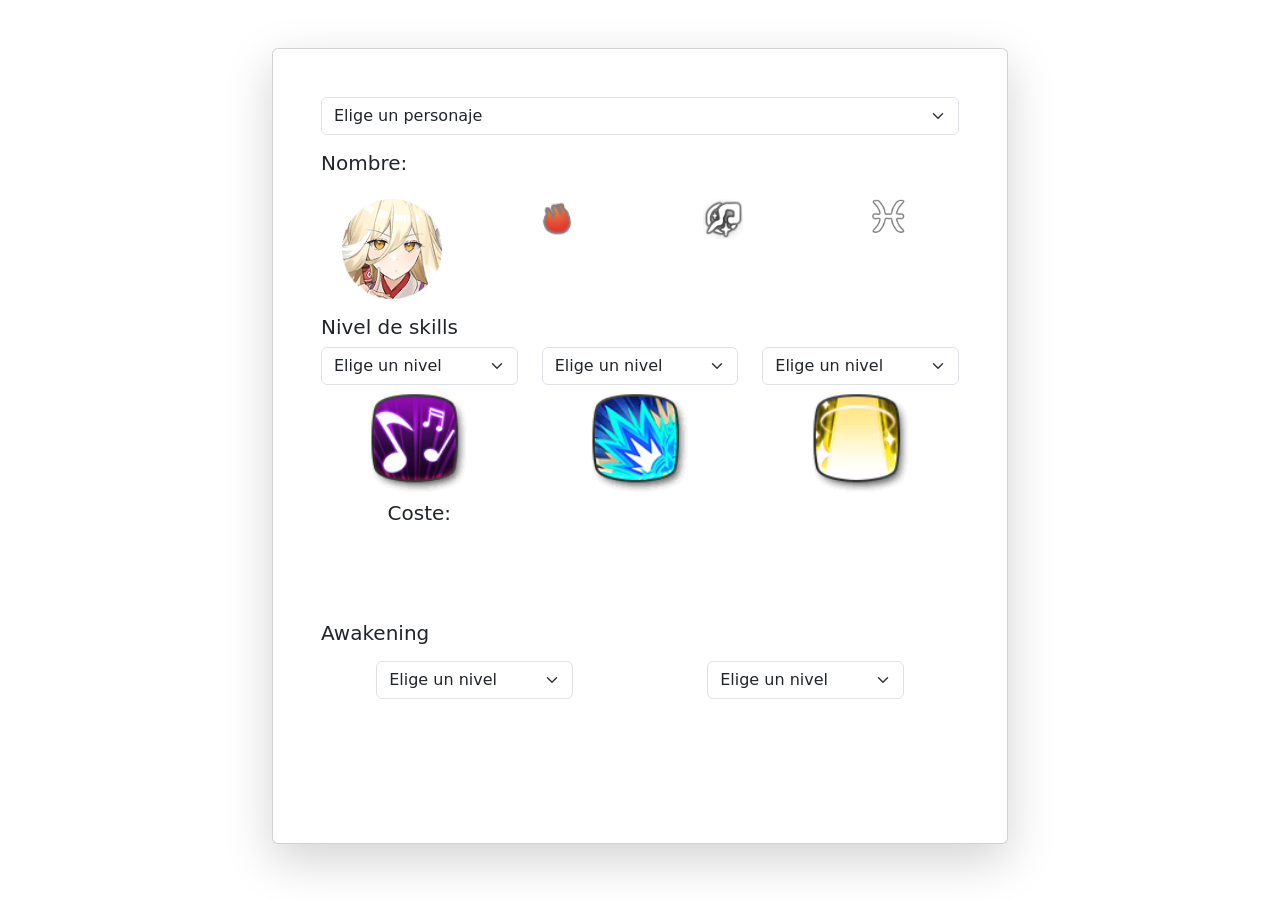
==== index.html @ d9f538ff "Initial Commit" ====
<!DOCTYPE html>
<html lang="es">
<head>
    <meta charset="UTF-8">
    <title>Calculadora de Nivel</title>
    <link href="https://cdn.jsdelivr.net/npm/bootstrap@5.3.3/dist/css/bootstrap.min.css" rel="stylesheet"
          integrity="sha384-QWTKZyjpPEjISv5WaRU9OFeRpok6YctnYmDr5pNlyT2bRjXh0JMhjY6hW+ALEwIH" crossorigin="anonymous">

</head>
<body>
<div class="container py-5">
    <div class="row justify-content-center">
        <div class="col-md-8">
            <div class="card shadow-lg">
                <div class="card-body p-5">
                    <select class="form-select" id="selectorPersonaje">
                        <option>Elige un personaje</option>
                    </select>
                    <h5 class="mt-3">Nombre: <span id="nombrePersonaje"></span></h5>
                    <div class="row" id="contenedorEstrellas"></div>

                    <div class="row mt-3">
                        <div class="col-3 text-center">
                            <img src="pj/npc1215_s.png" alt="Personaje" style="width: 100px; height: 100px;"
                                 id="personaje-img">
                        </div>
                        <div class="col-3 text-center">
                            <img src="img/cm_icon_profire.png" alt="Elemento" style="width: 40px; height: 40px;"
                                 id="elemento-img">
                            <p id="elemento-info"></p>
                        </div>
                        <div class="col-3 text-center">
                            <img src="clase/cm_icon_role_manauser_b.png" alt="Clase" style="width: 40px; height: 40px;"
                                 id="clase-img">
                            <p id="clase-info"></p>
                        </div>
                        <div class="col-3 text-center">
                            <img src="horoscopo/cm_icon_zodiac_fish.png" alt="Horóscopo"
                                 style="width: 40px; height: 40px;" id="horoscopo-img">
                            <p id="horoscopo-info"></p>
                        </div>

                    </div>

                    <h5 class="mt-3">Nivel de skills</h5>
                    <div class="row text-center mt-2">
                        <div class="col-4">
                            <select class="form-select" id="nivelS1">
                                <option>Elige un nivel</option>
                                <option value="1">1</option>
                                <option value="2">2</option>
                                <option value="3">3</option>
                                <option value="4">4</option>
                                <option value="5">5</option>
                            </select>
                            <img src="skill/sk_m0023_d.png" class="mt-2"
                                 style="display: block; margin: auto; width: 100px; height: 100px;"
                                 id="imgS1">
                            <h5 class="mt-2">Coste:</h5>
                        </div>
                        <div class="col-4">
                            <select class="form-select" id="nivelS2">
                                <option>Elige un nivel</option>
                                <option value="1">1</option>
                                <option value="2">2</option>
                                <option value="3">3</option>
                                <option value="4">4</option>
                                <option value="5">5</option>
                            </select>
                            <img src="skill/sk_m0024_i.png" class="mt-2"
                                 style="display: block; margin: auto; width: 100px; height: 100px;"
                                 id="imgS2">
                        </div>
                        <div class="col-4">
                            <select class="form-select" id="nivelS3">
                                <option>Elige un nivel</option>
                                <option value="1">1</option>
                                <option value="2">2</option>
                                <option value="3">3</option>
                                <option value="4">4</option>
                                <option value="5">5</option>
                            </select>
                            <img src="skill/sk_m0026_l.png" class="mt-2"
                                 style="display: block; margin: auto; width: 100px; height: 100px;"
                                 id="imgS3">
                        </div>
                    </div>
                    <div class="row text-center mt-2">
                        <div class="col-4">

                        </div>
                        <div class="col-4">

                        </div>
                        <div class="col-4">

                        </div>
                    </div>
                    <div class="row mt-4 text-center">
                        <div class="col">
                            <img src="" class="img-fluid my-2" style="max-width: 50px; height: auto;" id="imgMolagora">
                            <p id="costeMolagora"></p>
                        </div>
                        <div class="col">
                            <img src="" class="img-fluid my-2" style="max-width: 50px; height: auto;" id="imgMatSkill">
                            <p id="costeMatSkill"></p>
                        </div>
                        <div class="col">
                            <img src="" class="img-fluid my-2" style="max-width: 50px; height: auto;" id="imgMatMax">
                            <p id="costeMatMax"></p>
                        </div>
                    </div>
                    <div class="mt-3">
                        <h5>Awakening</h5>
                        <div class="row justify-content-around mt-3">
                            <div class="col-4">
                                <select class="form-select" id="AwakeningInicial">
                                    <option>Elige un nivel</option>
                                    <option value="0">0</option>
                                    <option value="1">1</option>
                                    <option value="2">2</option>
                                    <option value="3">3</option>
                                    <option value="4">4</option>
                                    <option value="5">5</option>
                                    <option value="6">6</option>
                                </select>

                            </div>
                            <div class="col-4">
                                <select class="form-select" id="AwakeningFinal">
                                    <option>Elige un nivel</option>
                                    <option value="1">1</option>
                                    <option value="2">2</option>
                                    <option value="3">3</option>
                                    <option value="4">4</option>
                                    <option value="5">5</option>
                                    <option value="6">6</option>
                                </select>
                            </div>
                        </div>
                        <div class="row justify-content-around">
                            <div class="col-4">
                                <div id="imgAwakeningInicial" class="mt-2 ms-5 d-flex"></div>
                            </div>
                            <div class="col-4">
                                <div id="imgAwakeningFinal" class="mt-2 ms-5 d-flex"></div>
                            </div>
                        </div>


                        <div class="row mt-5 justify-content-around">
                            <div class="col text-center">
                                <img src="" class="img-fluid" id="imgRunaMenor" style="max-width: 50px; height: auto;">
                                <p style="font-weight: bold; font-size: larger" id="totalGemasLv1"></p>
                            </div>
                            <div class="col text-center">
                                <img src="" class="img-fluid" id="imgRunaMedia" style="max-width: 50px; height: auto;">
                                <p style="font-weight: bold; font-size: larger" id="totalGemasLv2"></p>
                            </div>
                            <div class="col text-center">
                                <img src="" class="img-fluid" id="imgRunaMayor" style="max-width: 50px; height: auto;">
                                <p style="font-weight: bold; font-size: larger" id="totalGemasLv3"></p>
                            </div>
                            <div class="col text-center">
                                <img src="" class="img-fluid" id="imgMatAwakening"
                                     style="max-width: 50px; height: auto;">
                                <p style="font-weight: bold; font-size: larger" id="totalAwakening"></p>
                            </div>
                            <div class="col text-center">
                                <img src="" class="img-fluid" id="imgMatMax2" style="max-width: 50px; height: auto;">
                                <p style="font-weight: bold; font-size: larger" id="totalMatMax"></p>
                            </div>
                        </div>
                    </div>
                </div>
            </div>
        </div>
    </div>
</div>

<script src="script.js"></script>
</body>
</html>
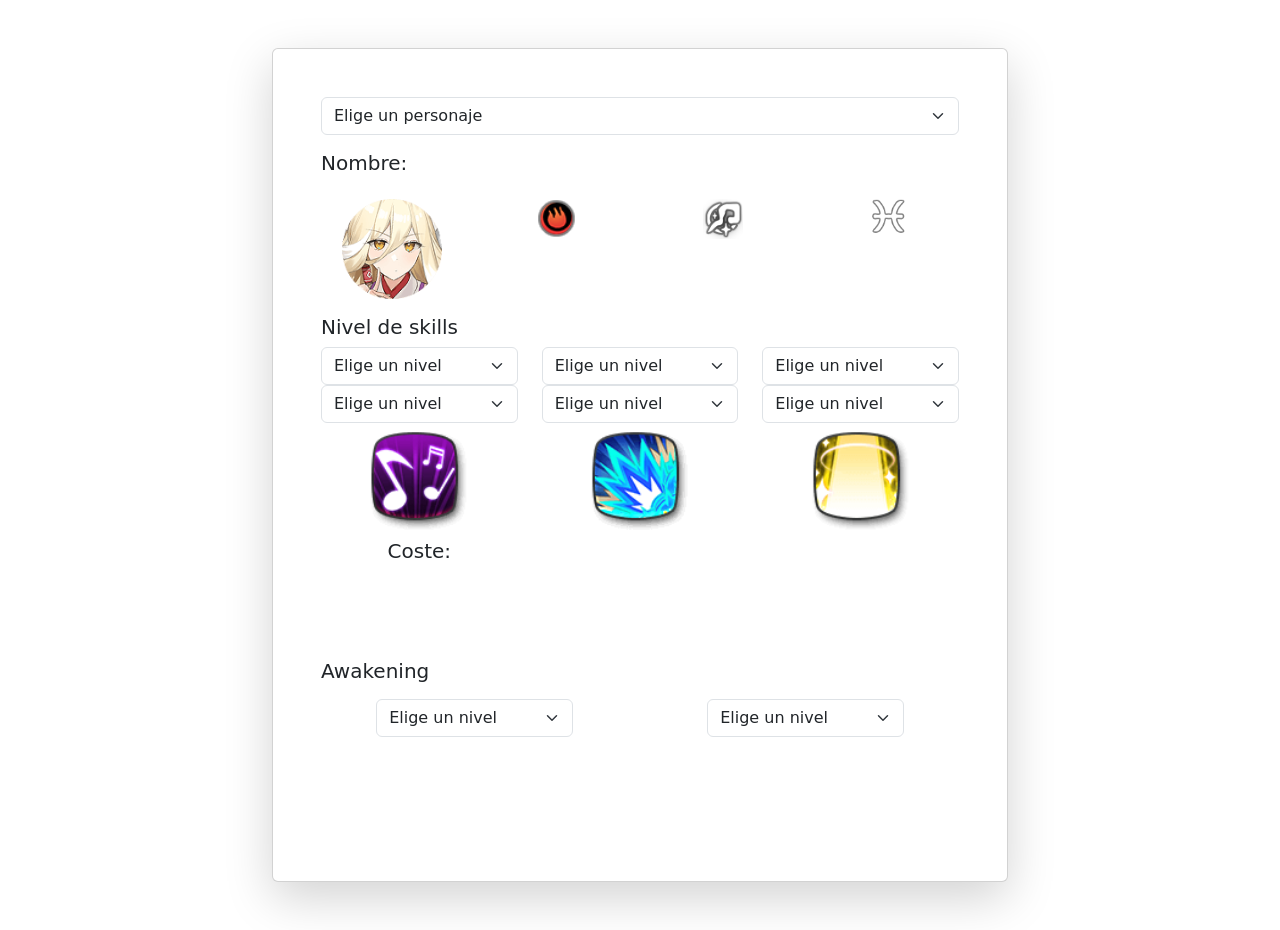
==== commit 7b8a1f7d: "version preliminar" ====
--- a/index.html
+++ b/index.html
@@ -25,7 +25,7 @@
                                  id="personaje-img">
                         </div>
                         <div class="col-3 text-center">
-                            <img src="img/cm_icon_profire.png" alt="Elemento" style="width: 40px; height: 40px;"
+                            <img src="img/cm_icon_promfire.png" alt="Elemento" style="width: 40px; height: 40px;"
                                  id="elemento-img">
                             <p id="elemento-info"></p>
                         </div>
@@ -45,13 +45,11 @@
                     <h5 class="mt-3">Nivel de skills</h5>
                     <div class="row text-center mt-2">
                         <div class="col-4">
-                            <select class="form-select" id="nivelS1">
+                            <select class="form-select" id="nivelS1Inicial">
                                 <option>Elige un nivel</option>
-                                <option value="1">1</option>
-                                <option value="2">2</option>
-                                <option value="3">3</option>
-                                <option value="4">4</option>
-                                <option value="5">5</option>
+                            </select>
+                            <select class="form-select" id="nivelS1Final">
+                                <option>Elige un nivel</option>
                             </select>
                             <img src="skill/sk_m0023_d.png" class="mt-2"
                                  style="display: block; margin: auto; width: 100px; height: 100px;"
@@ -59,26 +57,22 @@
                             <h5 class="mt-2">Coste:</h5>
                         </div>
                         <div class="col-4">
-                            <select class="form-select" id="nivelS2">
+                            <select class="form-select" id="nivelS2Inicial">
                                 <option>Elige un nivel</option>
-                                <option value="1">1</option>
-                                <option value="2">2</option>
-                                <option value="3">3</option>
-                                <option value="4">4</option>
-                                <option value="5">5</option>
+                            </select>
+                            <select class="form-select" id="nivelS2Final">
+                                <option>Elige un nivel</option>
                             </select>
                             <img src="skill/sk_m0024_i.png" class="mt-2"
                                  style="display: block; margin: auto; width: 100px; height: 100px;"
                                  id="imgS2">
                         </div>
                         <div class="col-4">
-                            <select class="form-select" id="nivelS3">
+                            <select class="form-select" id="nivelS3Inicial">
                                 <option>Elige un nivel</option>
-                                <option value="1">1</option>
-                                <option value="2">2</option>
-                                <option value="3">3</option>
-                                <option value="4">4</option>
-                                <option value="5">5</option>
+                            </select>
+                            <select class="form-select" id="nivelS3Final">
+                                <option>Elige un nivel</option>
                             </select>
                             <img src="skill/sk_m0026_l.png" class="mt-2"
                                  style="display: block; margin: auto; width: 100px; height: 100px;"
@@ -99,15 +93,19 @@
                     <div class="row mt-4 text-center">
                         <div class="col">
                             <img src="" class="img-fluid my-2" style="max-width: 50px; height: auto;" id="imgMolagora">
-                            <p id="costeMolagora"></p>
+                            <p style="font-weight: bold; font-size: larger" id="costeMolagora"></p>
                         </div>
                         <div class="col">
                             <img src="" class="img-fluid my-2" style="max-width: 50px; height: auto;" id="imgMatSkill">
-                            <p id="costeMatSkill"></p>
+                            <p style="font-weight: bold; font-size: larger" id="costeMatSkill"></p>
                         </div>
                         <div class="col">
                             <img src="" class="img-fluid my-2" style="max-width: 50px; height: auto;" id="imgMatMax">
-                            <p id="costeMatMax"></p>
+                            <p style="font-weight: bold; font-size: larger" id="costeMatMax"></p>
+                        </div>
+                        <div class="col">
+                            <img src="" class="img-fluid my-2" style="max-width: 50px; height: auto;" id="imgOro">
+                            <p style="font-weight: bold; font-size: larger" id="costeOro"></p>
                         </div>
                     </div>
                     <div class="mt-3">
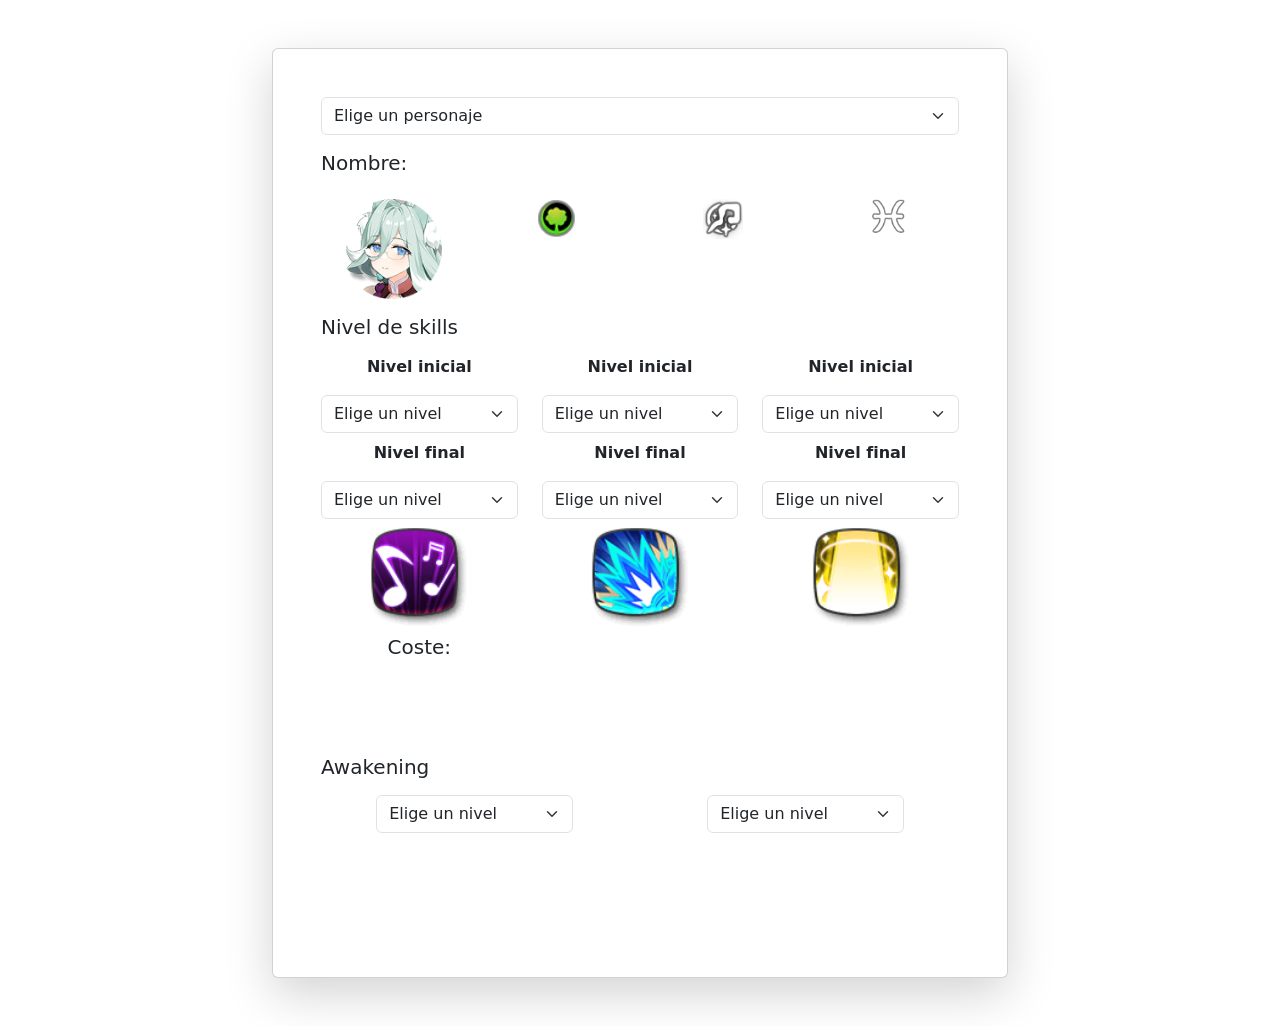
==== commit 182882ef: "favicon" ====
--- a/index.html
+++ b/index.html
@@ -2,10 +2,10 @@
 <html lang="es">
 <head>
     <meta charset="UTF-8">
-    <title>Calculadora de Nivel</title>
+    <title>Epic Seven Farm Calculator</title>
     <link href="https://cdn.jsdelivr.net/npm/bootstrap@5.3.3/dist/css/bootstrap.min.css" rel="stylesheet"
           integrity="sha384-QWTKZyjpPEjISv5WaRU9OFeRpok6YctnYmDr5pNlyT2bRjXh0JMhjY6hW+ALEwIH" crossorigin="anonymous">
-
+    <link rel="shortcut icon" href="favicon.png" type="image/x-icon">
 </head>
 <body>
 <div class="container py-5">
@@ -21,11 +21,11 @@
 
                     <div class="row mt-3">
                         <div class="col-3 text-center">
-                            <img src="pj/npc1215_s.png" alt="Personaje" style="width: 100px; height: 100px;"
+                            <img src="pj/npc1209_s.png" alt="Personaje" style="width: 100px; height: 100px;"
                                  id="personaje-img">
                         </div>
                         <div class="col-3 text-center">
-                            <img src="img/cm_icon_promfire.png" alt="Elemento" style="width: 40px; height: 40px;"
+                            <img src="img/cm_icon_promwind.png" alt="Elemento" style="width: 40px; height: 40px;"
                                  id="elemento-img">
                             <p id="elemento-info"></p>
                         </div>
@@ -45,9 +45,11 @@
                     <h5 class="mt-3">Nivel de skills</h5>
                     <div class="row text-center mt-2">
                         <div class="col-4">
+                            <p class="mt-2" style="font-weight: bold">Nivel inicial</p>
                             <select class="form-select" id="nivelS1Inicial">
                                 <option>Elige un nivel</option>
                             </select>
+                            <p class="mt-2" style="font-weight: bold">Nivel final</p>
                             <select class="form-select" id="nivelS1Final">
                                 <option>Elige un nivel</option>
                             </select>
@@ -57,9 +59,11 @@
                             <h5 class="mt-2">Coste:</h5>
                         </div>
                         <div class="col-4">
+                            <p class="mt-2" style="font-weight: bold">Nivel inicial</p>
                             <select class="form-select" id="nivelS2Inicial">
                                 <option>Elige un nivel</option>
                             </select>
+                            <p class="mt-2" style="font-weight: bold">Nivel final</p>
                             <select class="form-select" id="nivelS2Final">
                                 <option>Elige un nivel</option>
                             </select>
@@ -68,9 +72,11 @@
                                  id="imgS2">
                         </div>
                         <div class="col-4">
+                            <p class="mt-2" style="font-weight: bold">Nivel inicial</p>
                             <select class="form-select" id="nivelS3Inicial">
                                 <option>Elige un nivel</option>
                             </select>
+                            <p class="mt-2" style="font-weight: bold">Nivel final</p>
                             <select class="form-select" id="nivelS3Final">
                                 <option>Elige un nivel</option>
                             </select>
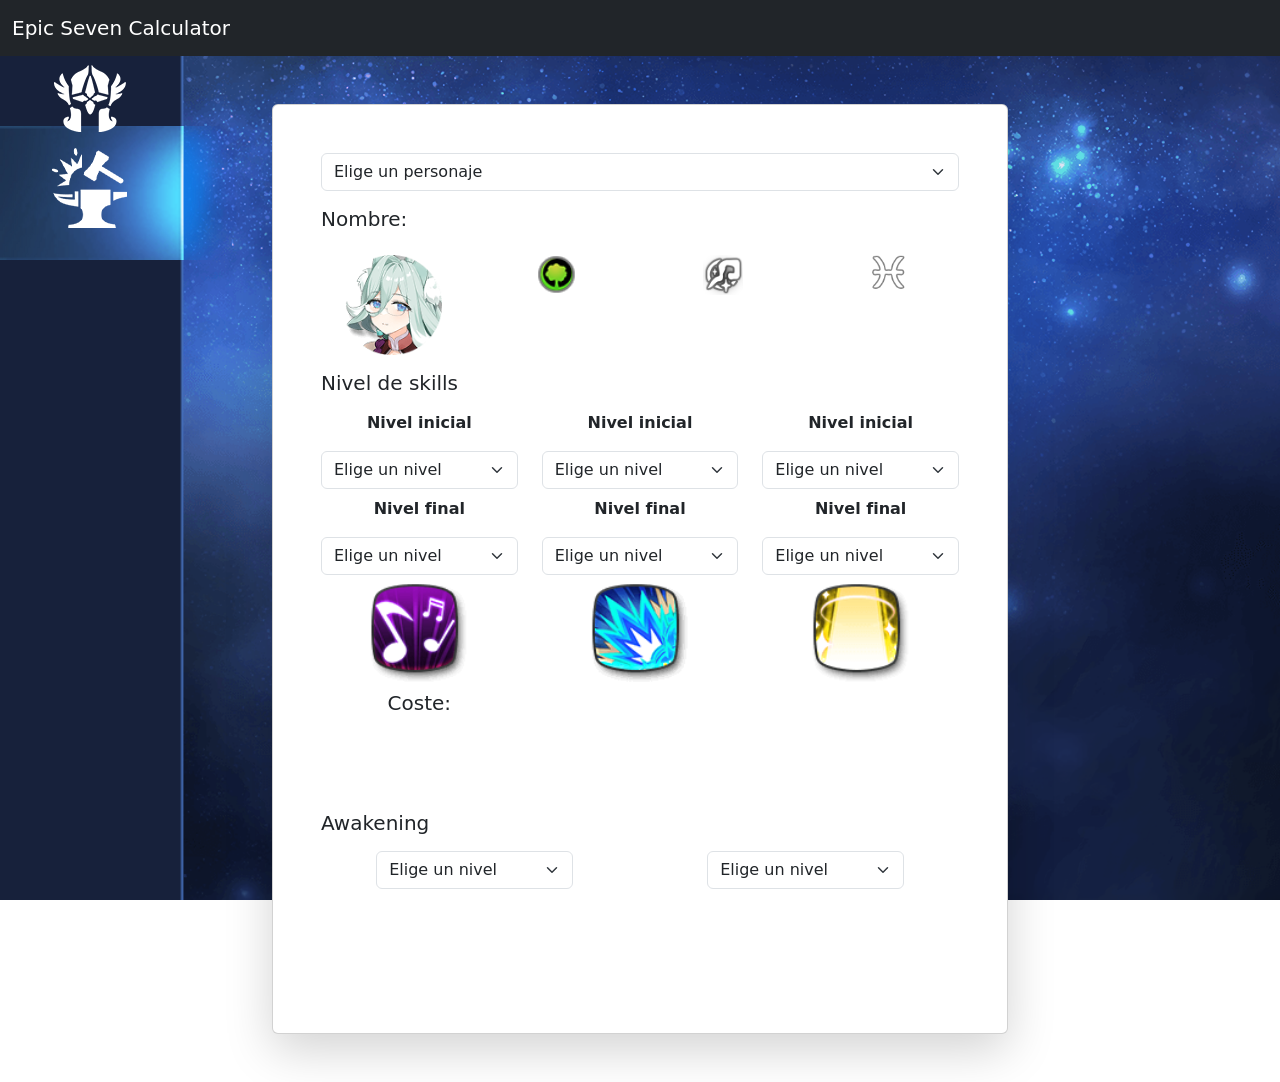
==== commit 06e27baa: "up" ====
--- a/index.html
+++ b/index.html
@@ -6,8 +6,30 @@
     <link href="https://cdn.jsdelivr.net/npm/bootstrap@5.3.3/dist/css/bootstrap.min.css" rel="stylesheet"
           integrity="sha384-QWTKZyjpPEjISv5WaRU9OFeRpok6YctnYmDr5pNlyT2bRjXh0JMhjY6hW+ALEwIH" crossorigin="anonymous">
     <link rel="shortcut icon" href="favicon.png" type="image/x-icon">
+    <link href="./estilos.css" rel="stylesheet" >
 </head>
-<body>
+<body style="background-image: url('img/base_unit_blue.png'); background-size: cover; background-repeat: no-repeat; background-attachment: fixed; background-position: center;">
+<nav class="navbar navbar-expand-lg navbar-dark bg-dark fixed-top">
+    <div class="container-fluid">
+        <a class="navbar-brand" href="#">Epic Seven Calculator</a>
+        <button class="navbar-toggler" type="button" data-bs-toggle="collapse" data-bs-target="#navbarNav" aria-controls="navbarNav" aria-expanded="false" aria-label="Toggle navigation">
+            <span class="navbar-toggler-icon"></span>
+        </button>
+        <div class="collapse navbar-collapse" id="navbarNav">
+            <!-- Aquí puedes agregar más elementos a tu navbar si lo necesitas -->
+        </div>
+    </div>
+</nav>
+<div class="sidebar">
+    <a class="heroesBarraLateral" href="./db.html">
+        <img src="ui/icon_menu_hero.png" alt="">
+
+    </a>
+    <img class="marcadorActivoCalc" id="marcadorActivo" style="display: block;" src="ui/_tap_select_blue.png" alt="">
+    <a class="calculadoraBarraLateral" id="activa" href="./index.html">
+        <img src="ui/icon_menu_eqmade.png" alt="">
+    </a>
+</div>
 <div class="container py-5">
     <div class="row justify-content-center">
         <div class="col-md-8">
@@ -181,7 +203,14 @@
         </div>
     </div>
 </div>
-
+<script>
+    document.addEventListener('DOMContentLoaded', function () {
+        const webActiva = document.getElementById('activa')
+        if (!webActiva) {
+            document.getElementById("marcadorActivo").style.display = "none";
+        }
+    })
+</script>
 <script src="script.js"></script>
 </body>
 </html>
--- a/estilos.css
+++ b/estilos.css
@@ -0,0 +1,223 @@
+.contenedor-imagenes {
+    position: relative;
+    width: 100%;
+    max-width: 1280px; /* Ajusta este valor según el tamaño deseado del contenedor */
+    height: 720px; /* Ajusta este valor según el tamaño deseado del contenedor */
+    overflow: hidden;
+}
+#personaje img {
+    width: 100%; /* Ajusta el ancho al del contenedor */
+    max-width: 400px; /* O el tamaño máximo que desees */
+    max-height: 600px; /* O el tamaño máximo de altura que desees */
+    object-fit: contain;
+}
+.imagen-fondo {
+    position: absolute;
+    top: 0;
+    left: 0;
+    width: 100%; /* Esto hace que la imagen cubra completamente el contenedor */
+    height: 100%; /* Esto hace que la imagen cubra completamente el contenedor */
+    object-fit: cover; /* Asegura que la imagen cubra el área sin distorsionarse */
+}
+/* Ajusta el top y left para posicionar las imágenes superiores como desees */
+.pjGearScreen {
+    position: absolute; /* Esto es necesario para usar top/left y transform */
+    width: 100%;
+    z-index: 1; /* Asegura que esta imagen se muestre por encima de la imagen de fondo */
+    left: 50%; /* Mueve el lado izquierdo de la imagen al centro del contenedor */
+    transform: translateX(-50%); /* Desplaza la imagen hacia atrás a la mitad de su propio ancho */
+    top: 50px; /* Ajusta esto según necesites para posicionar verticalmente */
+}
+.barraLateralGearScreen {
+    position: absolute; /* Esto es necesario para usar top/left y transform */
+    width: 10%;
+    z-index: 1; /* Asegura que esta imagen se muestre por encima de la imagen de fondo */
+    left: 0; /* Mueve el lado izquierdo de la imagen al centro del contenedor */
+    /* Desplaza la imagen hacia atrás a la mitad de su propio ancho */
+    top: 0; /* Ajusta esto según necesites para posicionar verticalmente */
+}
+.artefactoGearScreen {
+    position: absolute; /* Esto es necesario para usar top/left y transform */
+    width: 10%;
+    z-index: 1; /* Asegura que esta imagen se muestre por encima de la imagen de fondo */
+    left: 70%; /* Mueve el lado izquierdo de la imagen al centro del contenedor */
+    transform: translateX(-50%); /* Desplaza la imagen hacia atrás a la mitad de su propio ancho */
+    top: 100px; /* Ajusta esto según necesites para posicionar verticalmente */
+}
+.gearEspadaGearScreen {
+    position: absolute; /* Esto es necesario para usar top/left y transform */
+    width: 8.5%;
+    z-index: 1; /* Asegura que esta imagen se muestre por encima de la imagen de fondo */
+    left: 33.5%; /* Mueve el lado izquierdo de la imagen al centro del contenedor */
+    transform: translateX(-50%); /* Desplaza la imagen hacia atrás a la mitad de su propio ancho */
+    top: 270px; /* Ajusta esto según necesites para posicionar verticalmente */
+}
+.gearCascoGearScreen {
+    position: absolute; /* Esto es necesario para usar top/left y transform */
+    width: 8.5%;
+    z-index: 1; /* Asegura que esta imagen se muestre por encima de la imagen de fondo */
+    left: 33.5%; /* Mueve el lado izquierdo de la imagen al centro del contenedor */
+    transform: translateX(-50%); /* Desplaza la imagen hacia atrás a la mitad de su propio ancho */
+    top: 390px; /* Ajusta esto según necesites para posicionar verticalmente */
+}
+.gearPecheraGearScreen {
+    position: absolute; /* Esto es necesario para usar top/left y transform */
+    width: 8.5%;
+    z-index: 1; /* Asegura que esta imagen se muestre por encima de la imagen de fondo */
+    left: 33.5%; /* Mueve el lado izquierdo de la imagen al centro del contenedor */
+    transform: translateX(-50%); /* Desplaza la imagen hacia atrás a la mitad de su propio ancho */
+    top: 510px; /* Ajusta esto según necesites para posicionar verticalmente */
+}
+.gearCollarGearScreen {
+    position: absolute; /* Esto es necesario para usar top/left y transform */
+    width: 8.5%;
+    z-index: 1; /* Asegura que esta imagen se muestre por encima de la imagen de fondo */
+    left: 70%; /* Mueve el lado izquierdo de la imagen al centro del contenedor */
+    transform: translateX(-50%); /* Desplaza la imagen hacia atrás a la mitad de su propio ancho */
+    top: 270px; /* Ajusta esto según necesites para posicionar verticalmente */
+}
+.gearAnilloGearScreen {
+    position: absolute; /* Esto es necesario para usar top/left y transform */
+    width: 8.5%;
+    z-index: 1; /* Asegura que esta imagen se muestre por encima de la imagen de fondo */
+    left: 70%; /* Mueve el lado izquierdo de la imagen al centro del contenedor */
+    transform: translateX(-50%); /* Desplaza la imagen hacia atrás a la mitad de su propio ancho */
+    top: 390px; /* Ajusta esto según necesites para posicionar verticalmente */
+}
+.gearBotasGearScreen {
+    position: absolute; /* Esto es necesario para usar top/left y transform */
+    width: 8.5%;
+    z-index: 1; /* Asegura que esta imagen se muestre por encima de la imagen de fondo */
+    left: 70%; /* Mueve el lado izquierdo de la imagen al centro del contenedor */
+    transform: translateX(-50%); /* Desplaza la imagen hacia atrás a la mitad de su propio ancho */
+    top: 510px; /* Ajusta esto según necesites para posicionar verticalmente */
+}
+
+.superpuesta-2 {
+    top: 100px;
+    left: 100px;
+    z-index: 2; /* Asegura que esta imagen se muestre por encima de la otra imagen superpuesta */
+}
+body {
+    padding-top: 56px; /* Espacio para la navbar fija */
+}
+.contenedor-imagenes {
+    position: relative;
+    width: 100%;
+    max-width: 1280px;
+    height: 720px;
+    overflow: hidden;
+
+}
+.sidebar {
+    height: 100%;
+    width: 250px; /* Ancho de la sidebar */
+    position: fixed;
+    z-index: 1;
+    top: 0;
+    left: 0;
+    background-image: url('ui/barra_lateral.png'); /* Usa la imagen como fondo */
+    background-size: cover; /* Asegúrate de que la imagen cubra toda la barra lateral */
+    background-repeat: no-repeat; /* No repetir la imagen si no cubre todo el espacio */
+    overflow-x: hidden; /* Ocultar scrollbar horizontal */
+    padding-top: 20px;
+}
+
+/* Estilos para los ítems de la sidebar */
+.sidebar a {
+    padding: 6px 8px 6px 16px;
+    text-decoration: none;
+    font-size: 25px;
+    color: #818181;
+    display: block;
+}
+.sidebar a:hover {
+    color: #f1f1f1;
+}
+/* Ajustar contenido al moverse la sidebar */
+.main-content {
+    margin-left: 250px; /* Igual al ancho de la sidebar */
+    padding: 0px 10px;
+}
+.heroesBarraLateral {
+    position: absolute;
+    left: 10%;
+    top: 5%;
+    z-index: 1;
+}
+.calculadoraBarraLateral {
+    position: absolute;
+    left: 10%;
+    top: 15%;
+}
+
+.marcadorActivoDB {
+    display: block; /* o `inline-block`, dependiendo de tu layout */
+    /* Ruta de tu imagen indicadora */
+    background: url('ui/_tap_select_blue.png') no-repeat center center;
+    background-size: cover;
+    position: absolute;
+    width: 100%;
+    left: 0;
+    top: 4%;
+}
+.marcadorActivoCalc {
+    display: block; /* o `inline-block`, dependiendo de tu layout */
+    /* Ruta de tu imagen indicadora */
+    background: url('ui/_tap_select_blue.png') no-repeat center center;
+    background-size: cover;
+    position: absolute;
+    width: 100%;
+    left: 0;
+    top: 14%;
+}
+.elemento {
+    position: absolute;
+    left: 8%;
+    top: 5%;
+    z-index: 1;
+}
+.clase {
+    position: absolute;
+    left: 16%;
+    top: 5%;
+    z-index: 1;
+}
+.horoscopo {
+    position: absolute;
+    left: 24%;
+    top: 5%;
+    z-index: 1;
+}
+.nombre {
+    position: absolute;
+    left: 8%;
+    top: 10%;
+    z-index: 1;
+}
+#imagenesNumeros{
+    position: absolute;
+    left: 8%;
+    top: 20%;
+    z-index: 1;
+}
+#personaje {
+    width: 100%; /* o un valor fijo como 800px */
+    height: 600px; /* o el alto deseado */
+    position: relative;
+}
+
+#imagen-zoom {
+    max-width: none;
+    width: auto;
+    height: auto;
+    cursor: grab; /* Cambia el cursor para indicar que la imagen se puede mover */
+}
+
+#slider-zoom {
+    position: absolute;
+    width: 80%;
+    bottom: 10px;
+    left: 10%;
+    z-index: 10;
+}
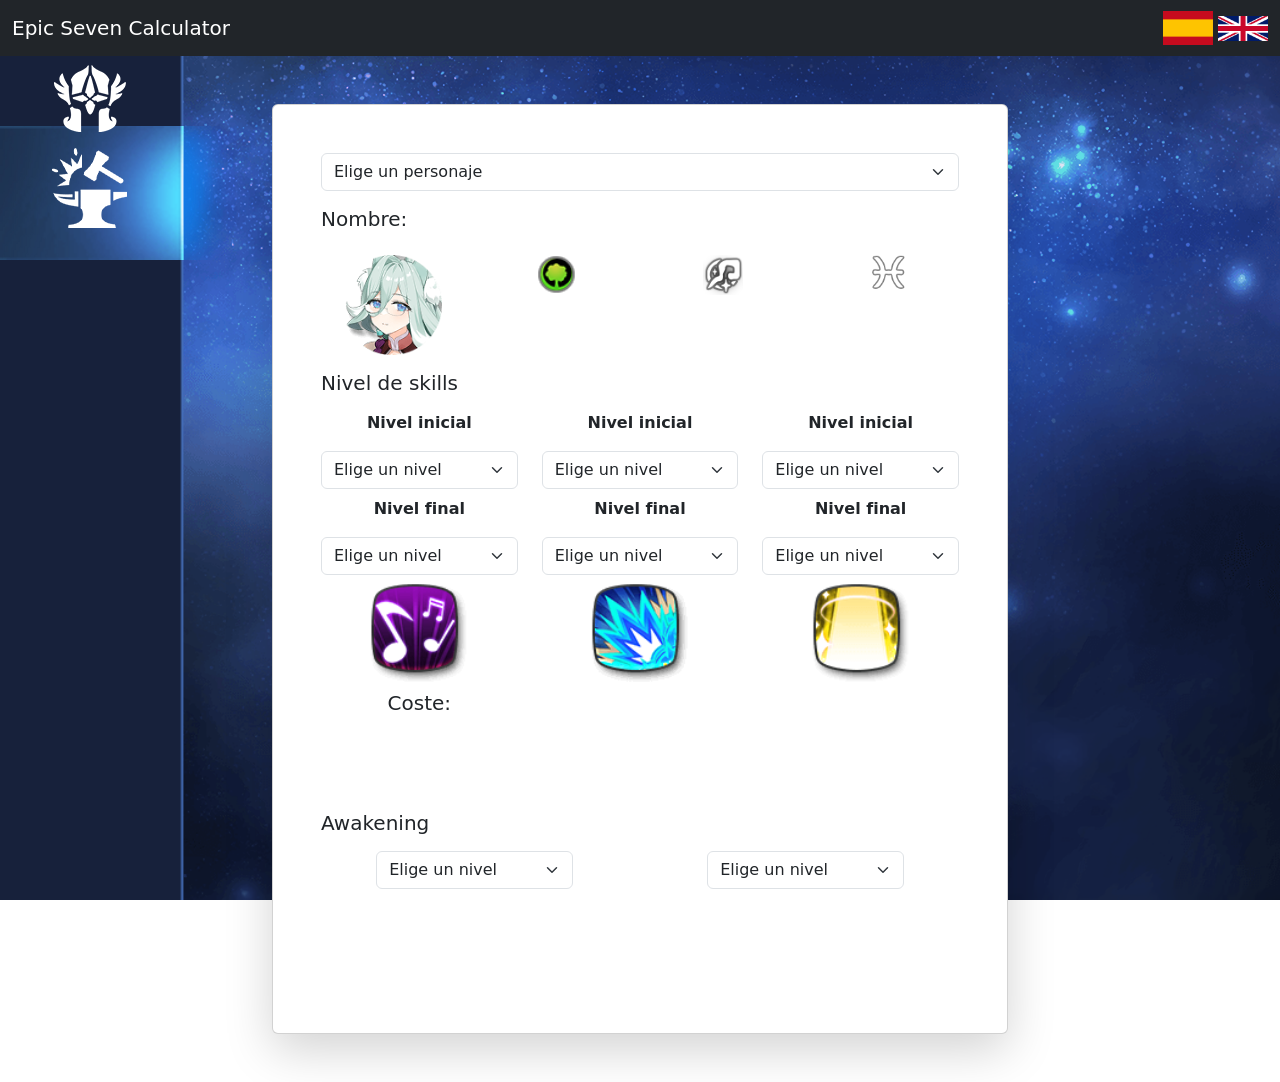
==== commit adc68a9c: "idioma" ====
--- a/index.html
+++ b/index.html
@@ -18,6 +18,10 @@
         <div class="collapse navbar-collapse" id="navbarNav">
             <!-- Aquí puedes agregar más elementos a tu navbar si lo necesitas -->
         </div>
+        <div>
+            <img src="ui/spain.jpg" id="selectSpanish" style="cursor:pointer; width:50px;" alt="Español">
+            <img src="ui/uk.png" id="selectEnglish" style="cursor:pointer; width:50px;" alt="English">
+        </div>
     </div>
 </nav>
 <div class="sidebar">
@@ -212,5 +216,6 @@
     })
 </script>
 <script src="script.js"></script>
+<script src="idioma.js"></script>
 </body>
 </html>
